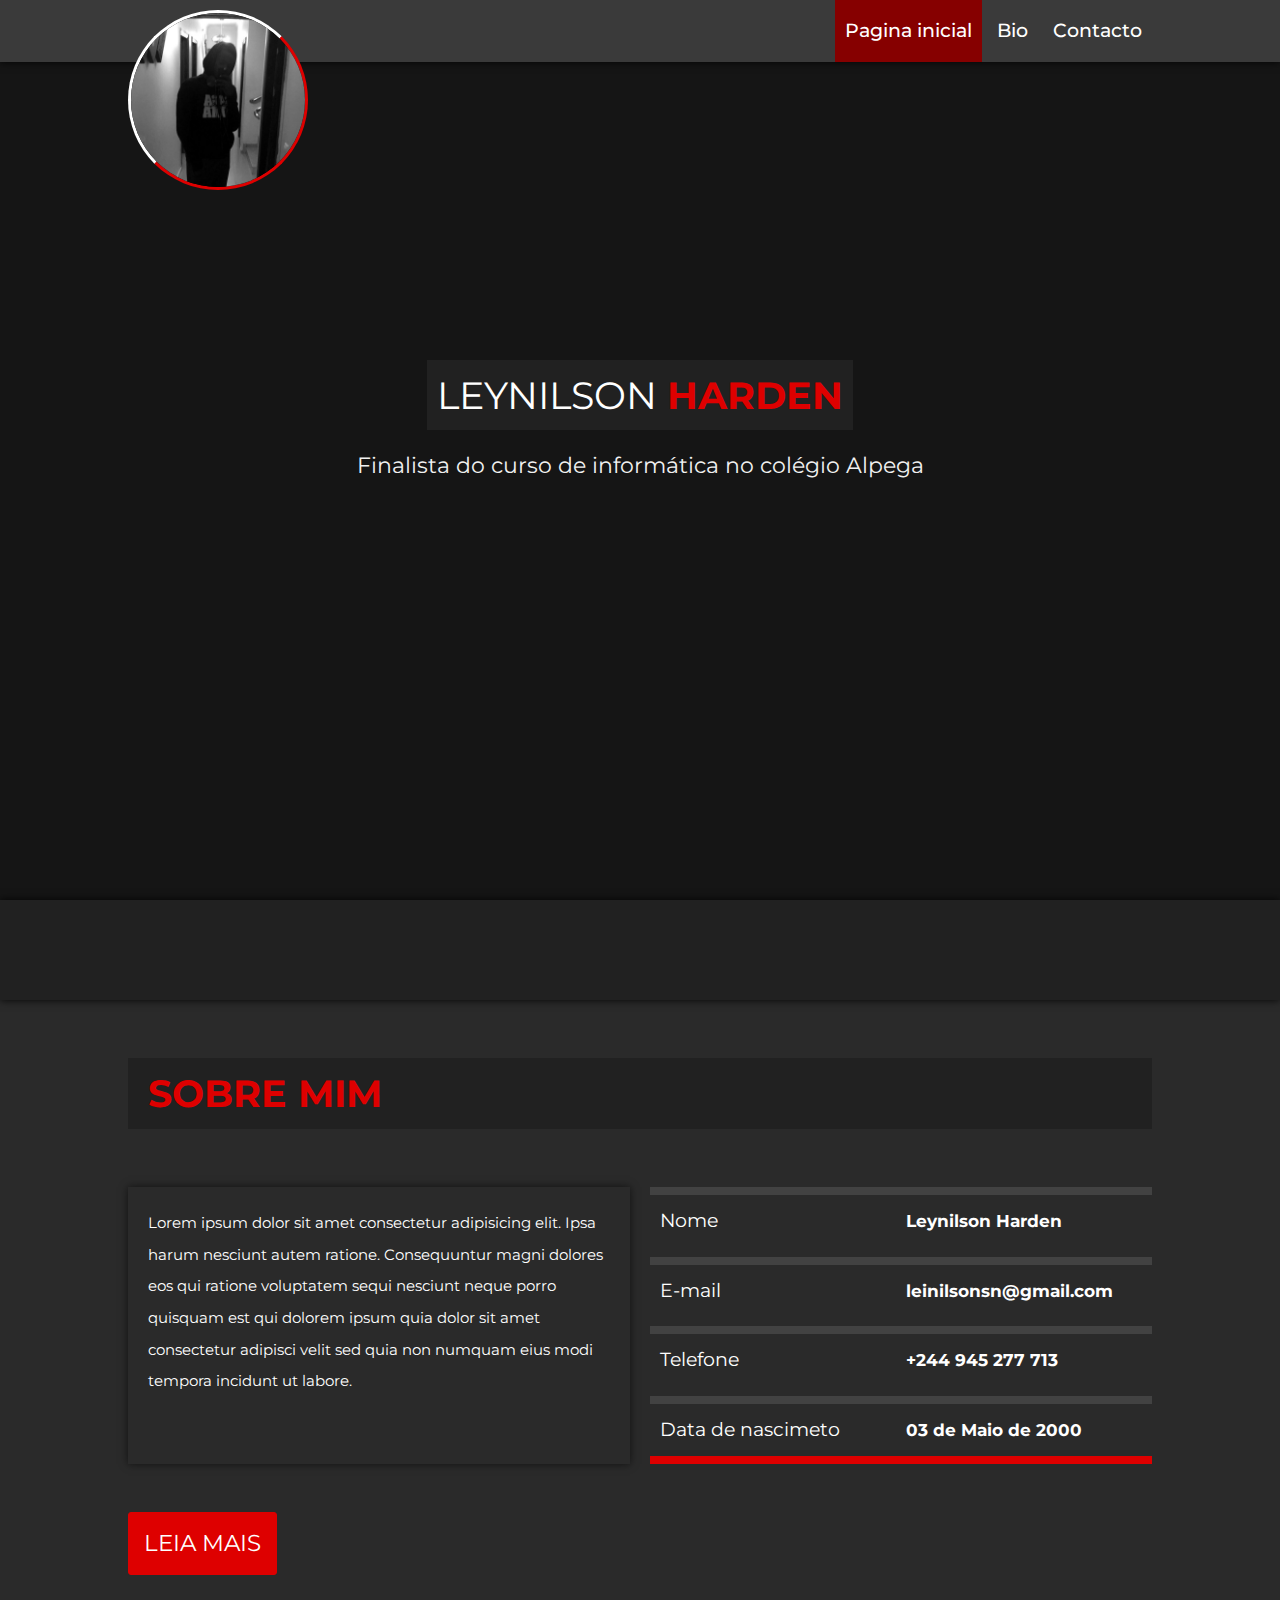
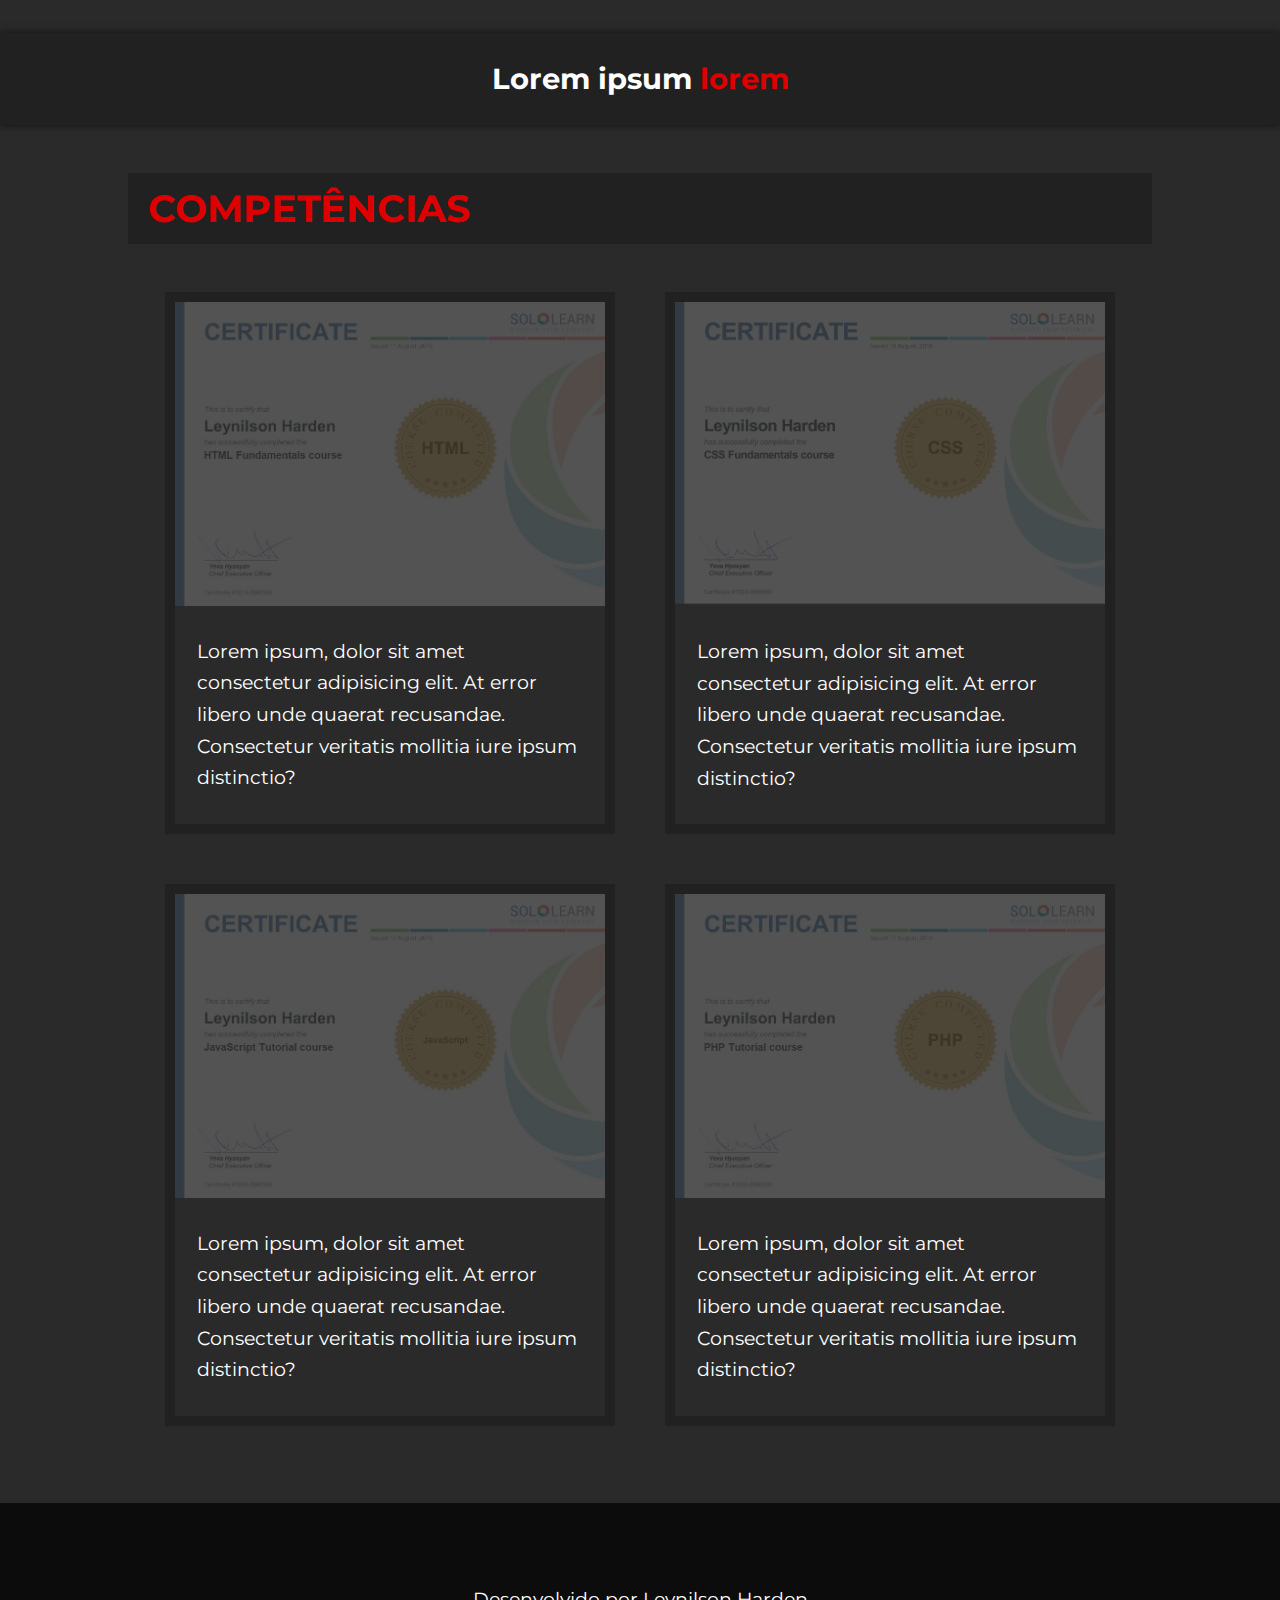
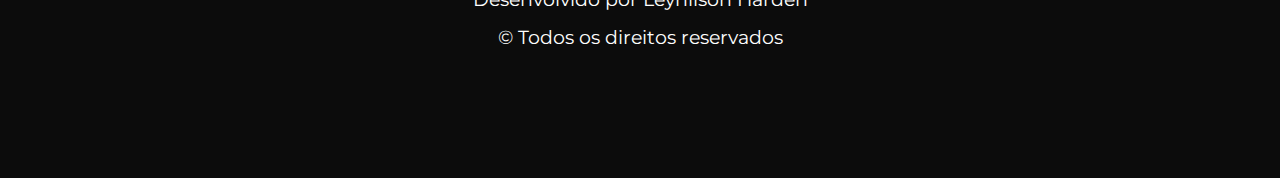
==== index.html @ 31b95b6a "primeiro commit" ====
<!DOCTYPE html>
<html lang="en">

<head>
    <meta charset="UTF-8">
    <meta name="viewport" content="width=device-width, initial-scale=1.0">
    <meta http-equiv="X-UA-Compatible" content="ie=edge">
    <title>BLOG</title>
    <link rel="stylesheet" href="css/style.css" media="all">
    <link href="https://fonts.googleapis.com/css?family=Montserrat:400,500,600,700,800" rel="stylesheet">
    <link rel="stylesheet" href="css/Hover-master/css/hover.css" media="all">
    <link rel="stylesheet" href="css/animate.css-master/animate.min.css">
    <link rel="stylesheet" href="https://use.fontawesome.com/releases/v5.2.0/css/all.css" integrity="sha384-hWVjflwFxL6sNzntih27bfxkr27PmbbK/iSvJ+a4+0owXq79v+lsFkW54bOGbiDQ"
        crossorigin="anonymous">
</head>

<body>
    <header id="main-header">
        <nav class="nav invisivel">
            <div class="alinhador">
                <div onmouseover="logoShake" onmouseout="logoShakeReset" id="logo" class="animated">
                    <img src="Imagens/img1.png" alt="logo">
                </div>
                <ul class="nav-itens">
                    <li class="nav-item active invisivel">
                        <a class="nav-link" href="index.html">Pagina inicial
                            <i class="fas fa-home"></i>
                        </a>
                    </li>
                    <li class="nav-item invisivel">
                        <a class="nav-link" href="bio.html">Bio
                            <i class="fas fa-book"></i>
                        </a>
                    </li>
                    <li class="nav-item invisivel">
                        <a class="nav-link" href="Contacto.html">Contacto
                            <i class="fas fa-address-book"></i>
                        </a>
                    </li>
                </ul>
            </div>
        </nav>
        <div class="btn" onclick="cliqueDoBtn">
            <div class="btn-lines"></div>
            <div class="btn-lines"></div>
            <div class="btn-lines"></div>
        </div>
        <div id="inner">
            <div class="alinhador">
                <h1>Leynilson
                    <span class="b-red-text">Harden</span>
                </h1>
                <h3>Finalista do curso de informática no colégio Alpega</h3>
            </div>
        </div>
    </header>
    <div class="spr"></div>

    <div class="alinhador">
        <div class="texto-sobre">
            <h1 class="b-red-text">Sobre mim</h1>
        </div>
        <section id="intro">
            <div class="sobre">
                <p>Lorem ipsum dolor sit amet consectetur adipisicing elit. Ipsa harum nesciunt autem ratione. Consequuntur
                    magni dolores eos qui ratione voluptatem sequi nesciunt neque porro quisquam est qui dolorem ipsum quia
                    dolor sit amet consectetur adipisci velit sed quia non numquam eius modi tempora incidunt ut labore.</p>
            </div>

            <div class="dados">

                <div class="coluna">
                    <div class="conteudo">
                        <p>Nome</p>
                    </div>
                    <div class="conteudo">
                        <strong>Leynilson Harden</strong>
                    </div>
                </div>

                <div class="coluna">
                    <div class="conteudo">
                        <p>E-mail</p>
                    </div>
                    <div class="conteudo">
                        <strong>leinilsonsn@gmail.com</strong>
                    </div>
                </div>

                <div class="coluna">
                    <div class="conteudo">
                        <p>Telefone</p>
                    </div>
                    <div class="conteudo">
                        <strong>+244 945 277 713</strong>
                    </div>
                </div>

                <div class="coluna">
                    <div class="conteudo">
                        <p>Data de nascimeto</p>
                    </div>
                    <div class="conteudo">
                        <strong>03 de Maio de 2000</strong>
                    </div>
                </div>
            </div>
        </section>

        <div class="input">
            <a class="link" href="bio.html">Leia Mais</a>
        </div>

    </div>
    <div class="separador">
        <div class="alinhador">
            <p>Lorem ipsum
                <span class="b-red-text">lorem</span>
            </p>
        </div>
    </div>

    <div class="competencias">
        <div class="alinhador">
            <div class="comp">
                <h1 class="b-red-text">
                    Competências
                </h1>
            </div>
            <section class="blocos">

                <div class="hvr-glow bloco">
                    <header>
                        <a href="Imagens/HTML_certificate.jpg">
                            <img src="Imagens/HTML_certificate.jpg" alt="Html">
                        </a>
                    </header>
                    <div class="alinhador">
                        <p>Lorem ipsum, dolor sit amet consectetur adipisicing elit. At error libero unde quaerat recusandae.
                            Consectetur veritatis mollitia iure ipsum distinctio?
                        </p>
                    </div>
                </div>

                <div class="hvr-glow bloco">
                    <header>
                        <a href="Imagens/certificado-css.png">
                            <img src="Imagens/certificado-css.png" alt="Css">
                        </a>
                    </header>
                    <div class="alinhador">
                        <p>Lorem ipsum, dolor sit amet consectetur adipisicing elit. At error libero unde quaerat recusandae.
                            Consectetur veritatis mollitia iure ipsum distinctio?</p>
                    </div>
                </div>
                <div class="hvr-glow bloco">
                    <header>
                        <a href="Imagens/JavaScript_certificate.jpg">
                            <img src="Imagens/JavaScript_certificate.jpg" alt="JavaScript">
                        </a>
                    </header>
                    <div class="alinhador">
                        <p>Lorem ipsum, dolor sit amet consectetur adipisicing elit. At error libero unde quaerat recusandae.
                            Consectetur veritatis mollitia iure ipsum distinctio?</p>
                    </div>
                </div>
                <div class="hvr-glow bloco">
                    <header>
                        <a href="Imagens/PHP_certificate.jpg">
                            <img src="Imagens/PHP_certificate.jpg" alt="Php">
                        </a>
                    </header>
                    <div class="alinhador">
                        <p>Lorem ipsum, dolor sit amet consectetur adipisicing elit. At error libero unde quaerat recusandae.
                            Consectetur veritatis mollitia iure ipsum distinctio?</p>
                    </div>
                </div>
            </section>
        </div>
    </div>

    <footer id="main-footer">
        <div class="alinhador">
            <p class="autor">Desenvolvido por Leynilson Harden</p>
            <p class="copyright">&copy; Todos os direitos reservados</p>
            <a class="hvr-buzz-out" href="https://www.facebook.com/leynilson.harden">
                <i class="fab fa-facebook"></i>
            </a>
            <a class="hvr-buzz-out" href="https://www.instagram.com/leynilsonthe1st">
                <i class="fab fa-instagram"></i>
            </a>
            <a class="hvr-buzz-out" href="https://github.com/LeynilsonThe1st">
                <i class="fab fa-github"></i>
            </a>
        </div>
    </footer>
    <script src="js/main.js"></script>
</body>

</html>
---- css/style.css ----
* {
  margin: 0;
  padding: 0;
  border: 0;
  box-sizing: border-box;
}

body {
  color: #fff;
  font-family: "Montserrat", sans-serif;
  background-color: #2a2a2a;
  font-size: 120%;
  font-weight: 400;
  line-height: 1.65em;
}

.active {
  background-color: #860000;
}

#main-header {
  background-image: url("../Imagens/showcase2.jpeg");
  background-size: cover;
  background-repeat: no-repeat;
  background-color: #151515;
  background-position: center;
  min-height: 100vh;
  background-blend-mode: overlay;
}

.btn {
  position: fixed;
  z-index: 10;
  top: 25px;
  right: 20px;
  cursor: pointer;
  border-radius: 3px;
  visibility: hidden;
}

.btn-lines {
  width: 40px;
  height: 3px;
  margin: 6px;
  background-color: #fff;
  transition: 0.5s;
}

.spr {
  width: 100%;
  height: 100px;
  background-color: #212121;
  box-shadow: 0 0 8px rgba(0, 0, 0, 0.9);
}

#inner {
  padding-top: 40vh;
  text-align: center;
}

#inner h1 {
  font-size: 1cm;
  color: #fff;
  line-height: 50px;
  text-transform: uppercase;
  font-weight: 400;
  display: inline-block;
  background-color: #212121;
  padding: 10px;
}

#inner h3 {
  color: #f1f1f1;
  font-weight: 400;
  margin-top: 20px;
}

.b-red-text {
  color: #de0000;
  font-weight: bold;
}

.nav {
  background-color: #3a3a3a;
  width: 100%;
  margin: 0 auto;
  z-index: 1;
  position: absolute;
  box-shadow: 0 0 8px rgba(0, 0, 0, 0.9);
}

#logo {
  margin: 10px 0px 0 0px;
  position: absolute;
  width: 180px;
  height: 180px;
  border-radius: 90px;
  background-color: black;
  border-bottom: 3px #de0000 solid;
  border-right: 3px #de0000 solid;
  border-left: 3px #fff solid;
  border-top: 3px #fff solid;
}

#logo img {
  width: 100%;
  height: auto;
  border-radius: 90px;
}

.nav-itens {
  float: right;
}

.nav-item {
  list-style-type: none;
  display: inline-block;
}

.nav-link {
  color: #fff;
  font-weight: 500;
  text-decoration: none;
  padding: 15px 10px;
  display: block;
}

.nav-item:hover .nav-link {
  background-color: #323232;
  color: #fff;
  transition: all 0.3s ease-out;
}

.alinhador {
  width: 70%;
  margin: 0 auto;
}

.texto-sobre {
  margin: 3em 0em 3em 0em;
  background-color: #212121;
  padding: 20px;
  text-transform: uppercase;
}

.contacte-me {
  margin: 10em 0em 3em 0em;
  background-color: #212121;
  padding: 20px;
  text-transform: uppercase;
}

#intro {
  display: grid;
  grid-template-columns: repeat(auto-fit, minmax(350px, 1fr));
  grid-gap: 20px;
  justify-content: center;
}

#intro .b-red-text {
  text-transform: uppercase;
  background-color: #212121;
  padding: 20px 20px;
}

.sobre {
  box-shadow: 0px 0px 8px rgba(0, 0, 0, 0.6);
  display: grid;
}

.sobre p {
  width: 100%;
  font-size: 80%;
  padding: 20px;
  display: flex;
  flex-wrap: wrap;
}

.links {
  display: grid;
  justify-content: center;
  grid-template-columns: repeat(3, 50px);
  background-color: #212121;
  padding: 20px;
}

.links a {
  text-decoration: none;
  color: white;
  font-size: 2em;
}

.links i:hover {
  color: #de0000;
  transition: 0.3s;
}

.dados {
  display: grid;
  grid-gap: 10px;
}

.coluna {
  display: grid;
  grid-template-columns: repeat(auto-fit, minmax(200px, 1fr));
  grid-gap: 10px;
  padding: 10px 10px;
  width: 100%;
  transition: 0.3s ease;
  border-top: 8px #424242 solid;
}

.coluna:hover {
  box-shadow: 0 0 8px rgba(0, 0, 0, 0.6);
  transition: 0.5s ease;
}

.coluna:last-child {
  border-bottom: 8px #de0000 solid;
}

.conteudo:nth-child(even) {
  /* width: 90%; */
  font-size: 0.9em;
}

.comp {
  background-color: #212121;
  padding: 20px 20px;
  margin: 2.5em 0em 2.5em 0;
  text-transform: uppercase;
}

.comp .b-red-text {
  font-size: 1cm;
}

.bloco .alinhador {
  width: 90%;
}

.blocos {
  display: grid;
  justify-content: center;
  grid-template-columns: repeat(4, minmax(300px, 500px));
  grid-gap: 50px;
}

.bloco {
  display: grid;
  background-color: #2a2a2a;
  padding-bottom: 30px;
  border: 10px #212121 solid;
}

.bloco header img {
  background-size: cover;
  background-position: center;
  background-repeat: no-repeat;
  opacity: 0.2;
  width: 100%;
  height: auto;
  transition: 0.5s ease;
}

.bloco p {
  padding-top: 20px;
}

.bloco:hover header img {
  opacity: 1;
  transition: 0.5s ease;
}

.input {
  clear: both;
  margin-top: 2.5em;
}

.link {
  text-decoration: none;
  text-transform: uppercase;
  font-size: 1.2em;
  padding: 15px;
  border-radius: 3px;
  background-color: #de0000;
  color: #fff;
  transition: all 0.2s ease-in-out;
  display: inline-block;
  border: 1px #de0000 solid;
}

.link:hover {
  border: 1px #a10000 solid;
  background-color: #a10000;
  color: #fff;
  box-shadow: 0px 0px 8px rgba(0, 0, 0, 0.6);
  transition: all 0.2s ease-in-out;
}

.separador {
  width: 100%;
  text-align: center;
  margin-top: 3em;
  font-weight: bold;
  background-color: #212121;
  box-shadow: 0 0 8px rgba(0, 0, 0, 0.6);
}

.separador p {
  font-size: 90%;
  padding: 30px;
  margin: 0 auto;
  color: white;
  font-size: 1.5em;
  display: inline-block;
}

.div {
  display: inline-block;
  opacity: 0;
}

/* bio */

.info {
  display: grid;
  grid-template-columns: 1fr 1fr 1fr;
  grid-gap: 20px;
  margin: 10em 0em 5em 0em;
}

.row {
  justify-content: center;
  font-size: 80%;
  display: grid;
}

.row .b-red-text {
  padding: 20px;
  background-color: #212121;
}

.row p {
  padding: 20px;
}

.row1 {
  grid-column: span 2;
}

.foto {
  grid-column: 3;
  grid-row: 1 / 4;
}

.foto img {
  border: 20px #212121 solid;
}

#main-footer {
  margin-top: 4em;
  width: 100%;
  color: white;
  background-color: rgb(12, 12, 12);
  padding: 4em 0;
  text-align: center;
  line-height: 2em;
}

#main-footer a {
  text-decoration: none;
  padding: 20px 5px;
  color: white;
  font-size: 2em;
}

#main-footer i:hover {
  color: #de0000;
}

/*Para ecras muito grandes   */

@media (max-width: 1920px) {
  .alinhador {
    width: 80%;
  }
  .blocos {
    grid-template-columns: repeat(4, 1fr);
  }
}

/* Tamanho padrão */

@media (min-width: 1280px) and (max-width: 1919px) {
  .blocos {
    grid-template-columns: repeat(2, minmax(350px, 450px));
  }
  /* --------------Bio---------- */
  .row {
    font-size: 80%;
    display: grid;
  }
  .row2 {
    grid-column: span 2;
  }
  .foto {
    grid-column: 3;
    grid-row: 1 / 3;
  }
  .foto img {
    width: 330px;
    height: auto;
  }
}

@media (min-width: 1024px) and (max-width: 1279px) {
  .blocos {
    grid-template-columns: repeat(2, minmax(350px, 450px));
  }
  /* ---------Bio-------- */
  .row1 {
    grid-column: 1 / 4;
    grid-row: 4;
  }
  .row2 {
    grid-column: 1 / 3;
  }
  .row3 {
    grid-column: 1 / 3;
  }
  .row5 {
    grid-column: 1 / 3;
    grid-row: 1;
  }
  .foto {
    grid-column: 3;
    grid-row: 1 / 3;
  }
  .foto img {
    width: 330px;
    height: auto;
  }
}
/* Para ecrãs médios como dos tablest e pcs pequenos */

@media (max-width: 1023px) {
  body {
    font-size: 0.9em;
  }
  .alinhador {
    width: 85%;
  }
  .invisivel {
    transform: translate3d(-100%, 0, 0);
    transition: 0.5s;
  }
  .visivel {
    transform: translate3d(0, 0, 0);
    transition: 0.5s;
  }
  /* barra de naveg. */
  .nav {
    text-align: center;
    background-color: #212121ee;
    width: 60%;
    height: 100vh;
    z-index: 1;
    position: fixed;
  }
  .nav-itens {
    margin-top: 4%;
    float: none;
    width: 100%;
  }
  .nav-item {
    list-style-type: none;
    display: block;
  }
  .nav-item:hover .nav-link {
    background-color: #1c1c1c;
    color: white;
    transition: all 0.3s ease-out;
  }
  .nav-link {
    color: #fff;
    font-weight: 500;
    text-decoration: none;
  }
  .delay:nth-child(1) {
    transition-delay: 0.1s;
  }
  .delay:nth-child(2) {
    transition-delay: 0.2s;
  }
  .delay:nth-child(3) {
    transition-delay: 0.3s;
  }
  .nav .alinhador {
    width: 100%;
  }
  /* botão de navegação */
  .btn {
    visibility: visible;
    transition: 0.5s;
    background-color: #212121;
  }
  .btn:hover {
    box-shadow: 0px 0px 8px rgba(0, 0, 0, 0.6);
  }
  .fechar {
    transform: rotate(270deg);
    padding: 12px 0px 8px 0px;
  }
  .turn:nth-child(1) {
    background-color: #fff;
    transform: rotate(49deg) translate(5px, 5px);
    transition: 0.5s;
  }
  .turn:nth-child(2) {
    opacity: 0;
  }
  .turn:nth-child(3) {
    background-color: #fff;
    transform: rotate(-45deg) translate(8px, -7px);
    transition: 0.5s;
  }
  /*logotipo*/
  #logo {
    margin: 80px auto;
    position: relative;
    width: 180px;
    height: 180px;
    border-radius: 90px;
    border-left: white solid;
    border-top: white solid;
  }
  /* ---------------blocos------------- */
  .blocos {
    grid-template-columns: repeat(auto-fill, minmax(250px, 1fr));
  }
  /* --------------BIO------------- */
  .info {
    margin: 3em 0em 5em 0em;
  }
  .row {
    font-size: 100%;
    display: grid;
  }
  .row2,
  .row3 {
    grid-column: span 2;
  }
  .row4 {
    grid-column: span 2;
  }
  .foto img {
    width: 330px;
    height: auto;
  }
  /* --------------contacto------------- */
  .contacte-me {
    margin: 3em 0em 3em 0em;
    background-color: #212121;
    padding: 20px;
    text-transform: uppercase;
  }
}

@media (max-width: 799px) {
  /* Barra de navegaçáo */
  .nav {
    width: 60%;
  }
  #logo {
    margin: 2em auto;
  }
  .nav-itens {
    margin-top: 2em;
  }

  /* -----------bio----------- */
  .info {
    grid-template-columns: 1fr;
  }

  .foto {
    grid-column: 1;
    grid-row: 4;
  }
  .foto img {
    width: 330px;
    height: auto;
  }

  /* contacto */
  /* #intro {
    display: grid;
    margin: 0 auto;
    grid-template-columns: 1fr;
  }
  .sobre p {
    width: 100%;
    font-size: 80%;
    box-shadow: 0 0 8px rgba(0, 0, 0, 0.6);
    padding: 20px;
    display: flex;
    flex-wrap: wrap;
  } */
}

@media (min-width: 280px) and (max-width: 400px) {
  .alinhador {
    width: 90%;
  }
  #intro {
    grid-template-columns: 1fr;
  }
  .row {
    justify-content: center;
  }
  .nav {
    width: 70%;
  }
  /* ----------bio-------- */
  /* .info {
    grid-template-columns: 1fr;
  } */
  .foto img {
    width: 220px;
    height: auto;
  }
}

/* Para ecrãs pequenos como dos tablets */

/* @media (max-width: 800px) {
  .alinhador {
    width: 90%;
  }
  .sobre {
    width: 100%;
  }
  .dados {
    width: 100%;
  }
  .comp .b-red-text {
    font-size: 1.5em;
  }
} */
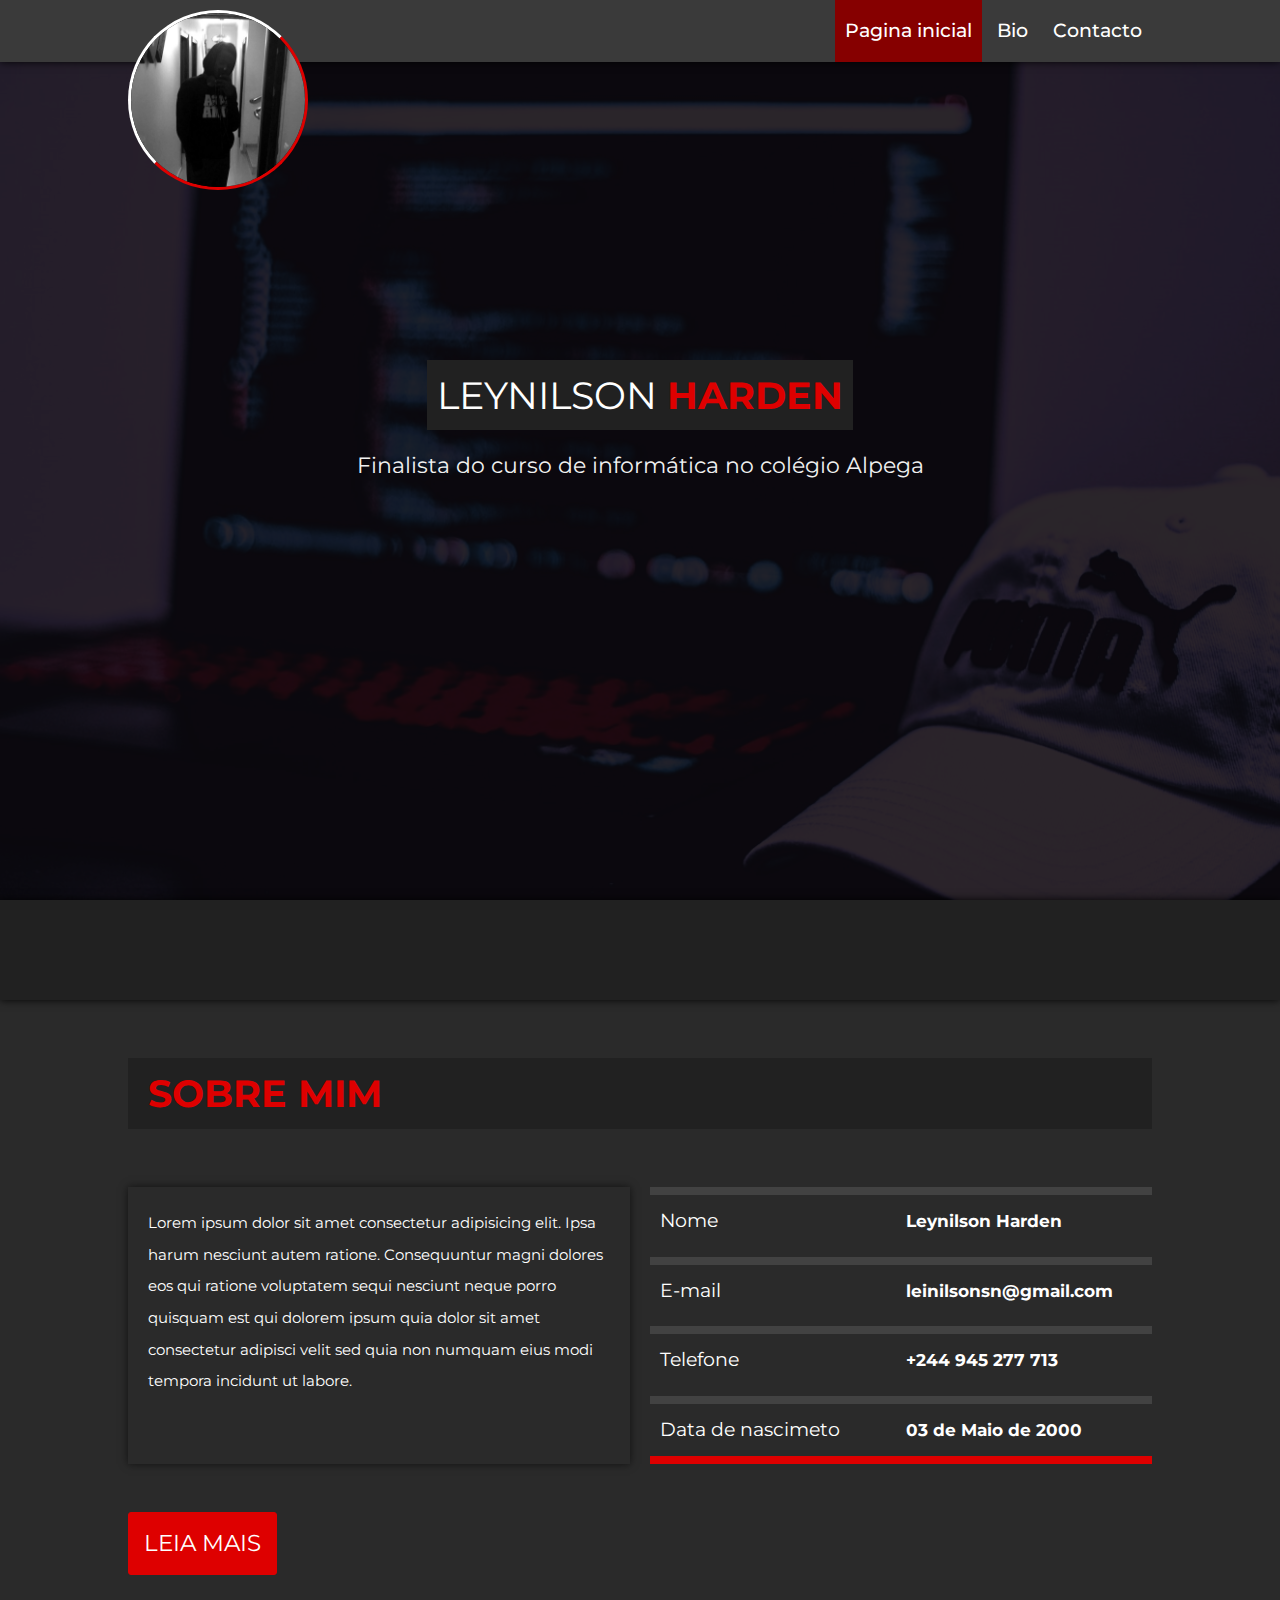
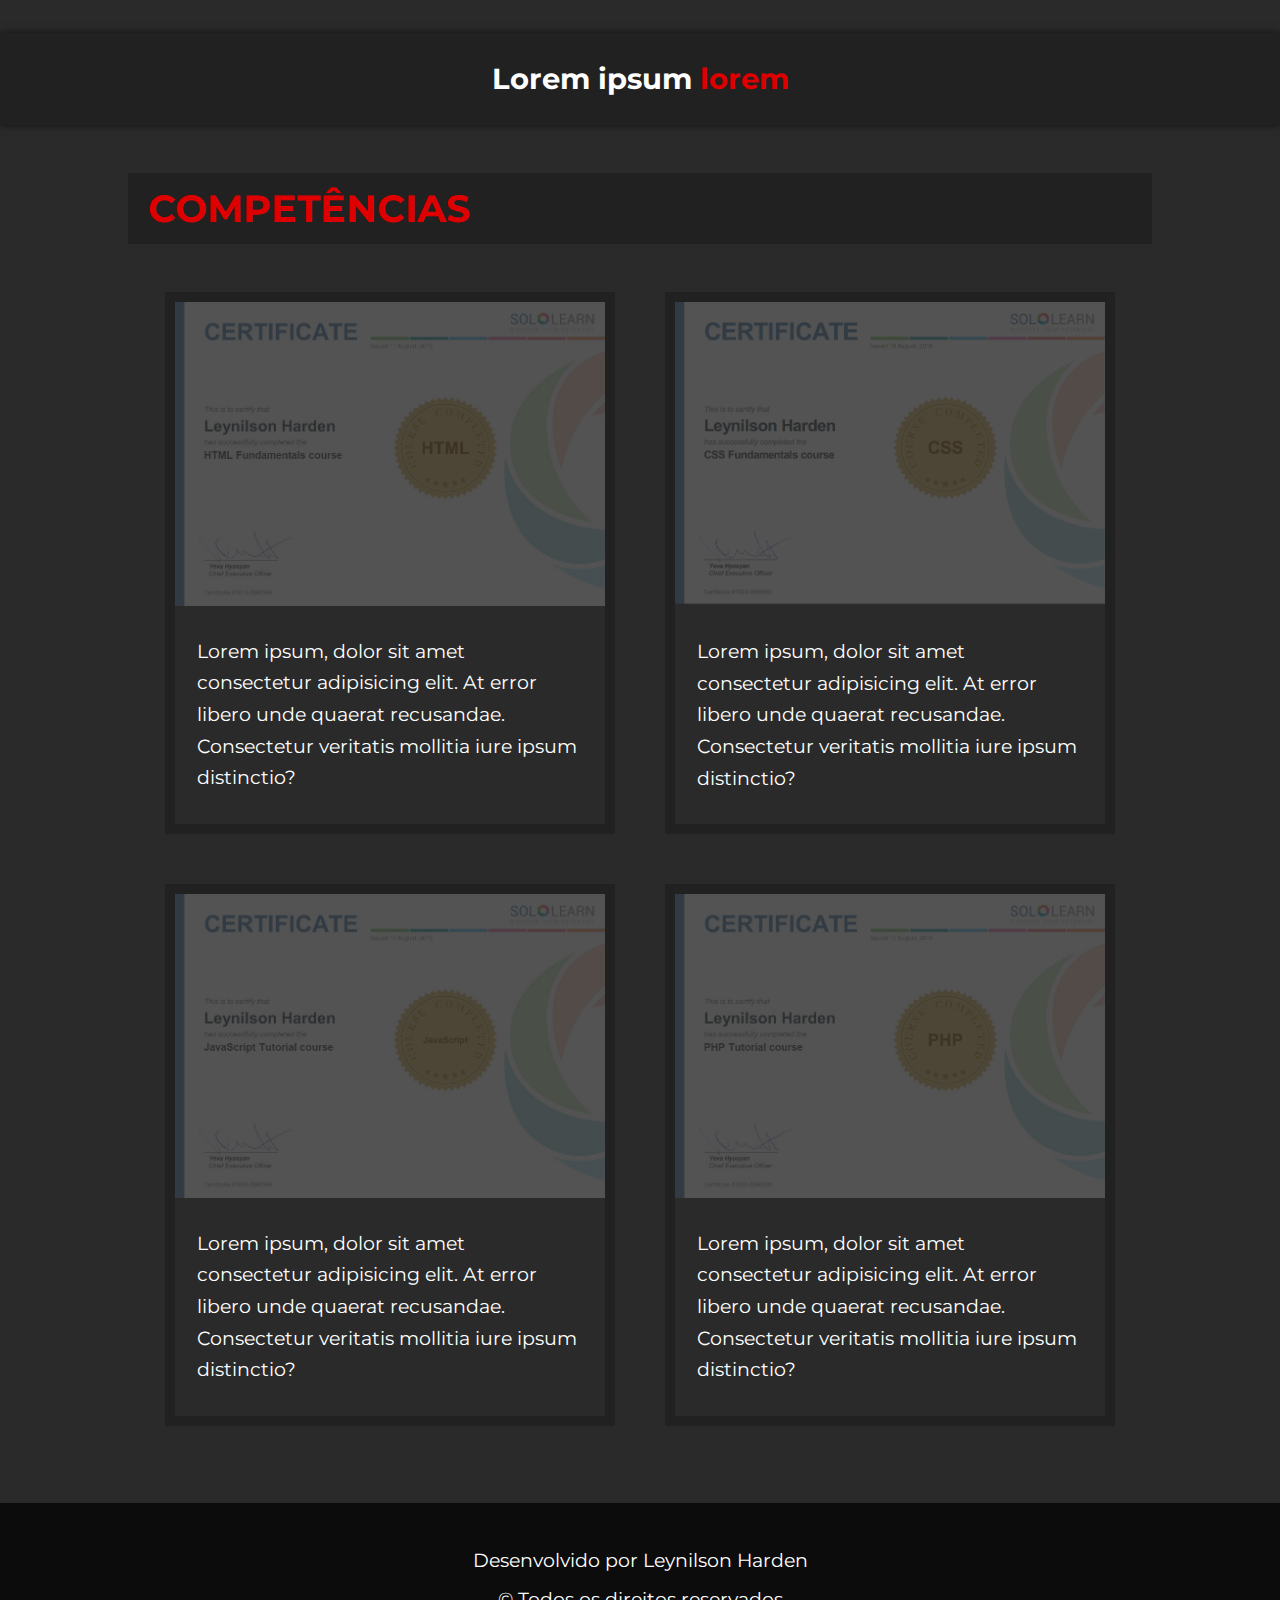
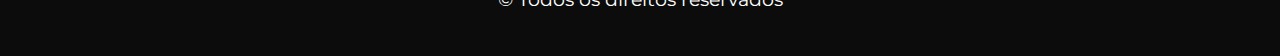
==== commit 854c2447: "adicionei as imagens que faltavam eretirei os inks do footer e reduzi o tamanho de 4em para 2em" ====
--- a/index.html
+++ b/index.html
@@ -8,8 +8,8 @@
     <title>BLOG</title>
     <link rel="stylesheet" href="css/style.css" media="all">
     <link href="https://fonts.googleapis.com/css?family=Montserrat:400,500,600,700,800" rel="stylesheet">
-    <link rel="stylesheet" href="css/Hover-master/css/hover.css" media="all">
-    <link rel="stylesheet" href="css/animate.css-master/animate.min.css">
+    <link rel="stylesheet" href="css/css/hover.css" media="all">
+    <link rel="stylesheet" href="css/animate.min.css">
     <link rel="stylesheet" href="https://use.fontawesome.com/releases/v5.2.0/css/all.css" integrity="sha384-hWVjflwFxL6sNzntih27bfxkr27PmbbK/iSvJ+a4+0owXq79v+lsFkW54bOGbiDQ"
         crossorigin="anonymous">
 </head>
@@ -183,15 +183,6 @@
         <div class="alinhador">
             <p class="autor">Desenvolvido por Leynilson Harden</p>
             <p class="copyright">&copy; Todos os direitos reservados</p>
-            <a class="hvr-buzz-out" href="https://www.facebook.com/leynilson.harden">
-                <i class="fab fa-facebook"></i>
-            </a>
-            <a class="hvr-buzz-out" href="https://www.instagram.com/leynilsonthe1st">
-                <i class="fab fa-instagram"></i>
-            </a>
-            <a class="hvr-buzz-out" href="https://github.com/LeynilsonThe1st">
-                <i class="fab fa-github"></i>
-            </a>
         </div>
     </footer>
     <script src="js/main.js"></script>
--- a/css/style.css
+++ b/css/style.css
@@ -363,20 +363,9 @@
   width: 100%;
   color: white;
   background-color: rgb(12, 12, 12);
-  padding: 4em 0;
+  padding: 2em 0;
   text-align: center;
   line-height: 2em;
-}
-
-#main-footer a {
-  text-decoration: none;
-  padding: 20px 5px;
-  color: white;
-  font-size: 2em;
-}
-
-#main-footer i:hover {
-  color: #de0000;
 }
 
 /*Para ecras muito grandes   */
@@ -442,6 +431,7 @@
     height: auto;
   }
 }
+
 /* Para ecrãs médios como dos tablest e pcs pequenos */
 
 @media (max-width: 1023px) {
@@ -578,12 +568,10 @@
   .nav-itens {
     margin-top: 2em;
   }
-
   /* -----------bio----------- */
   .info {
     grid-template-columns: 1fr;
   }
-
   .foto {
     grid-column: 1;
     grid-row: 4;
@@ -592,7 +580,6 @@
     width: 330px;
     height: auto;
   }
-
   /* contacto */
   /* #intro {
     display: grid;
@@ -647,4 +634,4 @@
   .comp .b-red-text {
     font-size: 1.5em;
   }
-} */
+} */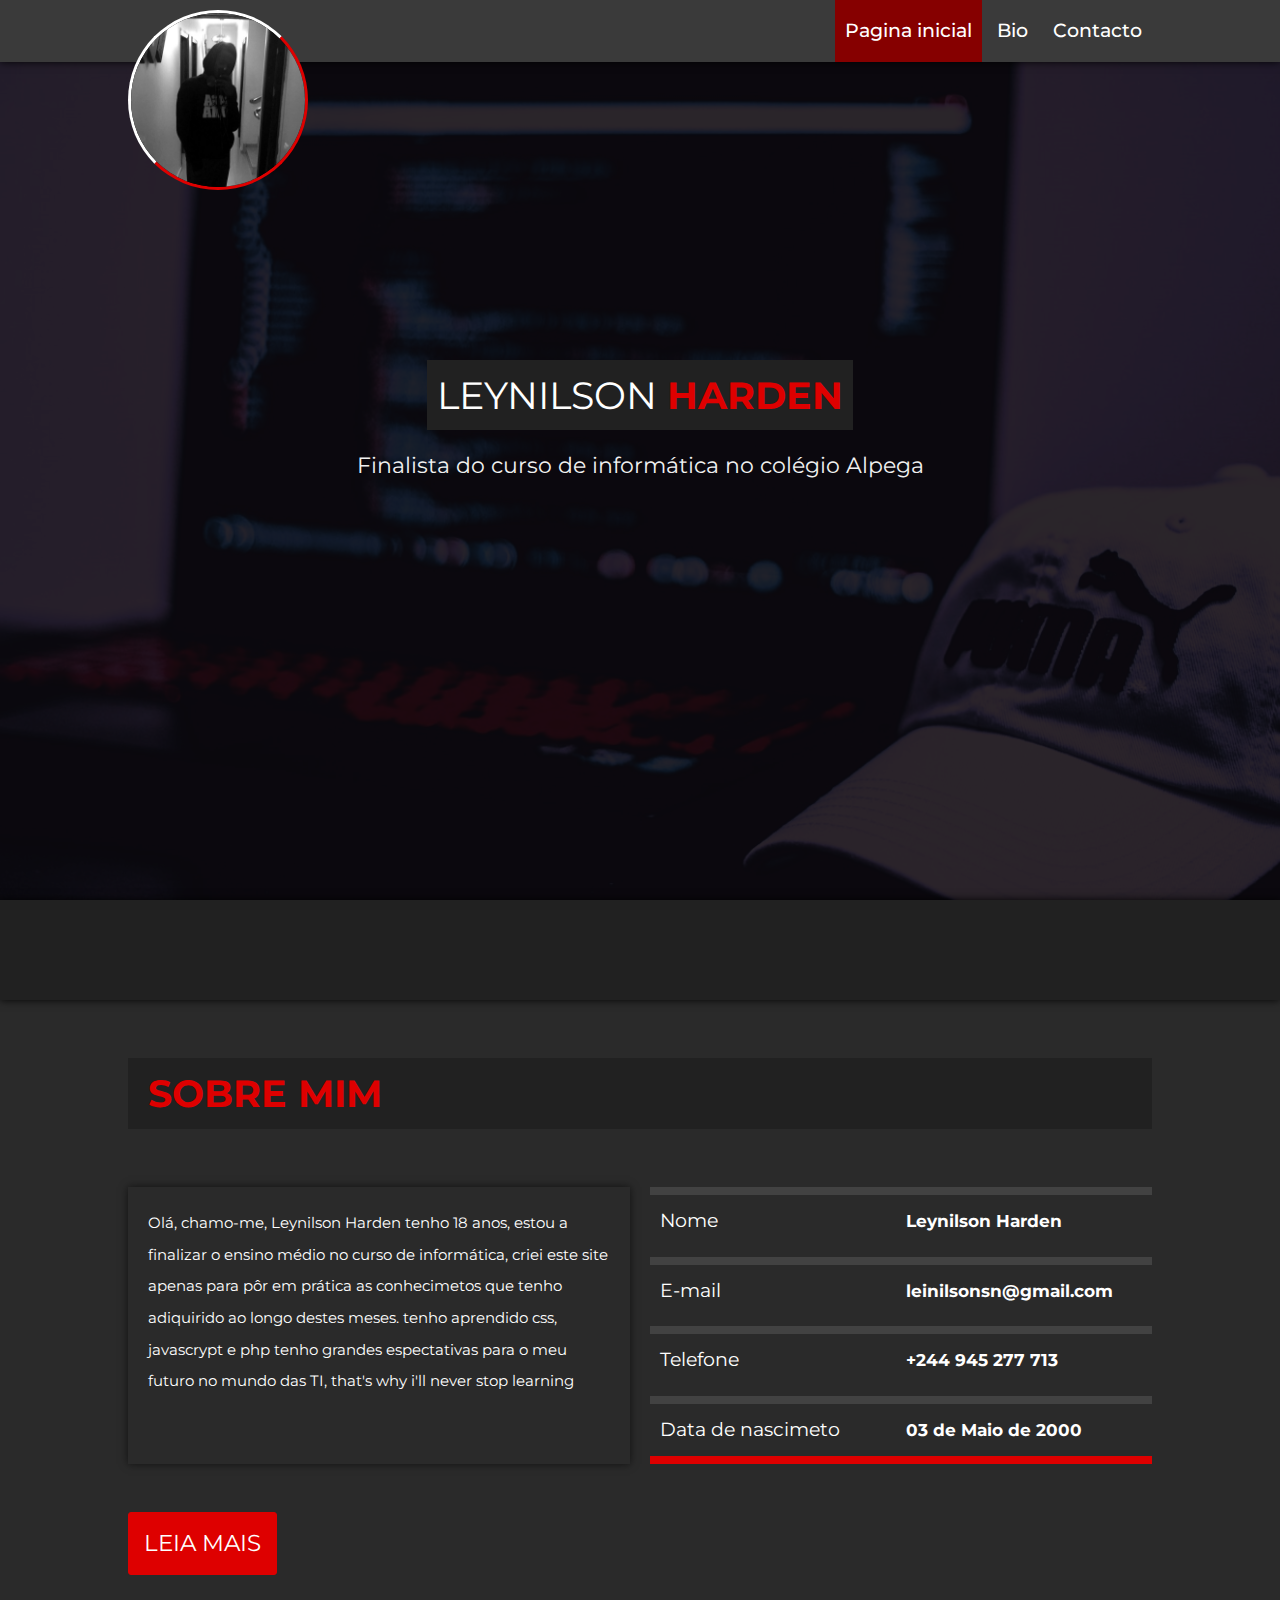
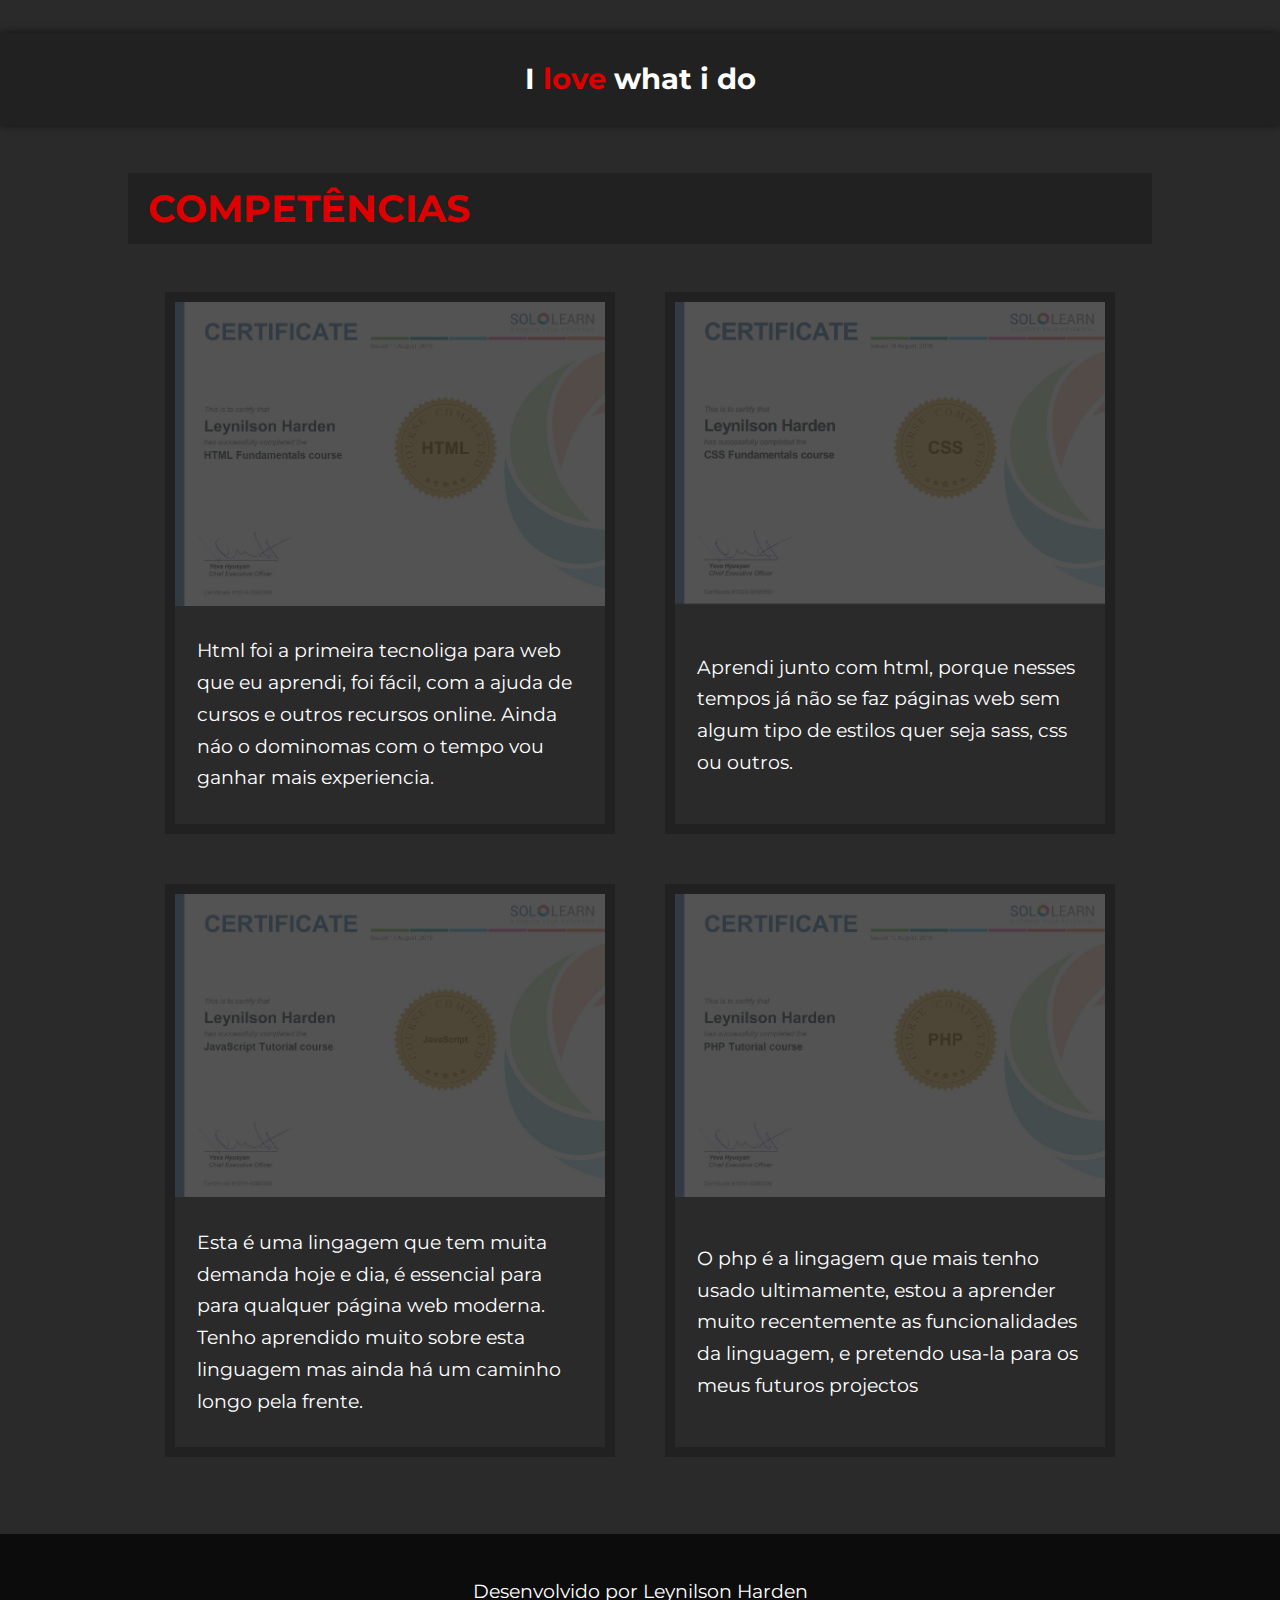
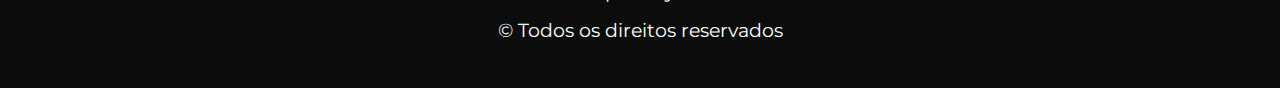
==== commit 77b5c3da: "pagina inicial completa" ====
--- a/index.html
+++ b/index.html
@@ -33,7 +33,7 @@
                         </a>
                     </li>
                     <li class="nav-item invisivel">
-                        <a class="nav-link" href="Contacto.html">Contacto
+                        <a class="nav-link" href="contacto.html">Contacto
                             <i class="fas fa-address-book"></i>
                         </a>
                     </li>
@@ -62,9 +62,11 @@
         </div>
         <section id="intro">
             <div class="sobre">
-                <p>Lorem ipsum dolor sit amet consectetur adipisicing elit. Ipsa harum nesciunt autem ratione. Consequuntur
-                    magni dolores eos qui ratione voluptatem sequi nesciunt neque porro quisquam est qui dolorem ipsum quia
-                    dolor sit amet consectetur adipisci velit sed quia non numquam eius modi tempora incidunt ut labore.</p>
+                <p>Olá, chamo-me, Leynilson Harden tenho 18 anos, estou a finalizar o ensino médio no curso de informática,
+                    criei este site apenas para pôr em prática as conhecimetos que tenho adiquirido ao longo destes meses.
+                    tenho aprendido css, javascrypt e php tenho grandes espectativas para o meu futuro no mundo das TI, that's
+                    why i'll never stop learning
+                </p>
             </div>
 
             <div class="dados">
@@ -114,8 +116,9 @@
     </div>
     <div class="separador">
         <div class="alinhador">
-            <p>Lorem ipsum
-                <span class="b-red-text">lorem</span>
+            <p>I
+                <span class="b-red-text">love</span>
+                what i do
             </p>
         </div>
     </div>
@@ -136,8 +139,8 @@
                         </a>
                     </header>
                     <div class="alinhador">
-                        <p>Lorem ipsum, dolor sit amet consectetur adipisicing elit. At error libero unde quaerat recusandae.
-                            Consectetur veritatis mollitia iure ipsum distinctio?
+                        <p>Html foi a primeira tecnoliga para web que eu aprendi, foi fácil, com a ajuda de cursos e outros
+                            recursos online. Ainda náo o dominomas com o tempo vou ganhar mais experiencia.
                         </p>
                     </div>
                 </div>
@@ -149,8 +152,8 @@
                         </a>
                     </header>
                     <div class="alinhador">
-                        <p>Lorem ipsum, dolor sit amet consectetur adipisicing elit. At error libero unde quaerat recusandae.
-                            Consectetur veritatis mollitia iure ipsum distinctio?</p>
+                        <p>Aprendi junto com html, porque nesses tempos já não se faz páginas web sem algum tipo de estilos
+                            quer seja sass, css ou outros. </p>
                     </div>
                 </div>
                 <div class="hvr-glow bloco">
@@ -160,8 +163,8 @@
                         </a>
                     </header>
                     <div class="alinhador">
-                        <p>Lorem ipsum, dolor sit amet consectetur adipisicing elit. At error libero unde quaerat recusandae.
-                            Consectetur veritatis mollitia iure ipsum distinctio?</p>
+                        <p>Esta é uma lingagem que tem muita demanda hoje e dia, é essencial para para qualquer página web moderna.
+                            Tenho aprendido muito sobre esta linguagem mas ainda há um caminho longo pela frente.</p>
                     </div>
                 </div>
                 <div class="hvr-glow bloco">
@@ -171,8 +174,8 @@
                         </a>
                     </header>
                     <div class="alinhador">
-                        <p>Lorem ipsum, dolor sit amet consectetur adipisicing elit. At error libero unde quaerat recusandae.
-                            Consectetur veritatis mollitia iure ipsum distinctio?</p>
+                        <p>O php é a lingagem que mais tenho usado ultimamente, estou a aprender muito recentemente as funcionalidades
+                            da linguagem, e pretendo usa-la para os meus futuros projectos</p>
                     </div>
                 </div>
             </section>
--- a/css/style.css
+++ b/css/style.css
@@ -453,7 +453,7 @@
   .nav {
     text-align: center;
     background-color: #212121ee;
-    width: 60%;
+    width: 65%;
     height: 100vh;
     z-index: 1;
     position: fixed;
@@ -560,7 +560,7 @@
 @media (max-width: 799px) {
   /* Barra de navegaçáo */
   .nav {
-    width: 60%;
+    width: 70%;
   }
   #logo {
     margin: 2em auto;
@@ -597,6 +597,9 @@
 }
 
 @media (min-width: 280px) and (max-width: 400px) {
+  .comp .b-red-text {
+    font-size: 1.5em;
+  }
   .alinhador {
     width: 90%;
   }
